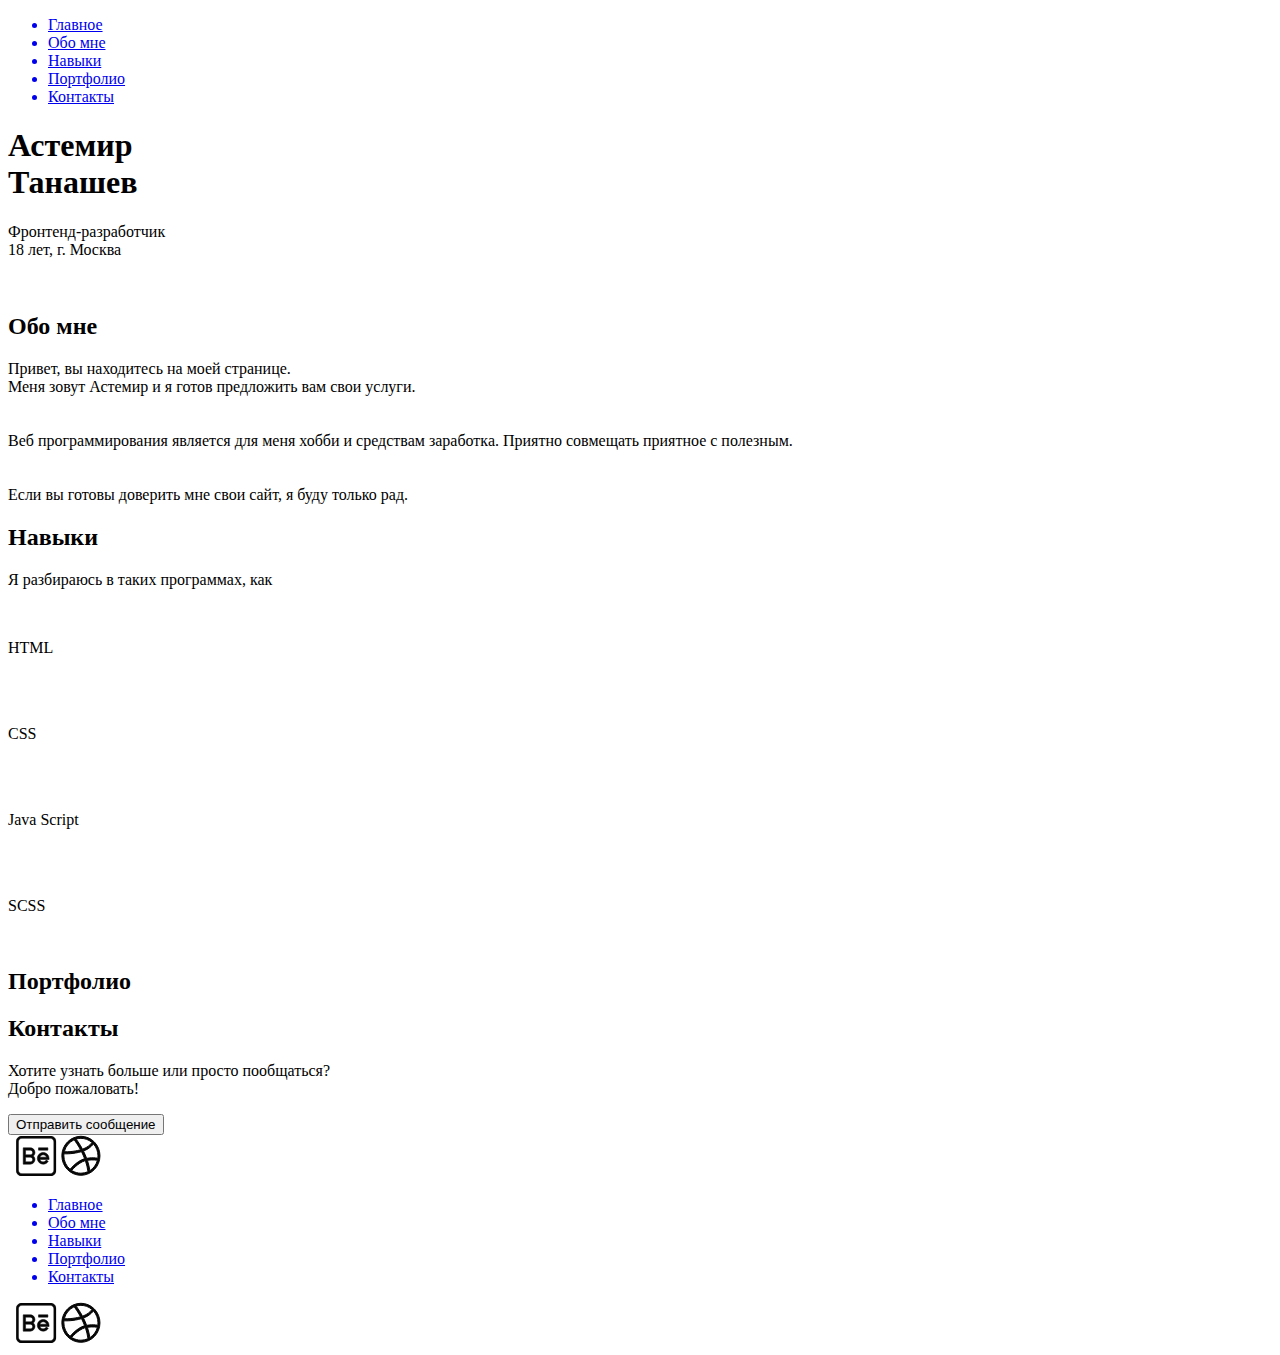
==== Portfolio1/index.html @ bd20d16c "Add files via upload" ====
<!DOCTYPE html>
<html lang="en">

<head>
    <meta charset="UTF-8">
    <meta name="viewport" content="width=device-width, initial-scale=1">
    <title>Astemir Tanashev</title>
    <link rel="stylesheet" href="/css/reset.css">
    <link rel="stylesheet" href="/css/style.css">
    <link href="https://fonts.googleapis.com/css2?family=Rubik:wght@300;400;500;700&display=swap" rel="stylesheet">
</head>

<body>


    <nav class="nav">
        <div class="container">
            <div class="nav-content">
                <ul class="nav-list">
                    <a href="#header">
                        <li>Главное</li>
                    </a>
                    <a href="#aboutme">
                        <li>Обо мне</li>
                    </a>
                    <a href="#skills">
                        <li>Навыки</li>
                    </a>
                    <a href="#portfolio">
                        <li>Портфолио</li>
                    </a>
                    <a href="#contacts">
                        <li>Контакты</li>
                    </a>
                </ul>
            </div>
        </div>
    </nav>
    <!--Гамбургер-->
    <div class="nav-burger-box">
        <div class="nav-burger">
            <span></span>
        </div>
    </div>

    <header class="header" id="header">
        <div class="container">
            <div class="header-content">
                <div class="header-text">
                    <h1 class="header-name">
                        Астемир <br> Танашев
                    </h1>
                    <p class="text-center">
                        Фронтенд-разработчик
                        <br>
                        18 лет, г. Москва
                    </p>
                </div>
                <div class="header-img">
                    <img class="header-img1" src="/img/Img-us-101.jpg" alt="" width="100%" height="">
                </div>
            </div>
        </div>
    </header>

    <section class="aboutme" id="aboutme">
        <div class="container">
            <div class="aboutme-content">
                <div class="aboutme-hdr">
                    <h2 class="hdr">
                        Обо мне
                    </h2>
                </div>
                <div class="aboutme-text">
                    <p class="text-center">
                        Привет, вы находитесь на моей странице. <br>
                        Меня зовут Астемир и я готов предложить вам свои услуги. <br><br><br>
                        Веб программирования является для меня хобби и средствам заработка.
                        Приятно совмещать приятное с полезным. <br><br><br>
                        Если вы готовы доверить мне свои сайт, я буду только рад.
                    </p>
                </div>
            </div>
        </div>
    </section>

    <section class="skills" id="skills">
        <div class="container">
            <div class="skills-hdr">
                <h2 class="hdr">Навыки</h2>
            </div>
            <div class="skills-text">
                <p class="text-center">Я разбираюсь в таких программах, как</p>
            </div>
            <div class="skills-list">
                <div class="skills-box scills-box-html">
                    <img src="/img/html.png" alt="" height="100px">
                    <p>HTML</p>
                    <div class="skills-box-star">
                        <img class="star-active" src="/img/Star.svg" alt="">
                        <img class="star-active" src="/img/Star.svg" alt="">
                        <img class="star-active" src="/img/Star.svg" alt="">
                        <img class="star-active" src="/img/Star.svg" alt="">
                        <img src="/img/Star.svg" alt="">
                    </div>
                </div>
                <div class="skills-box scills-box-html">
                    <img src="/img/css.png" alt="" height="100px">
                    <p>CSS</p>
                    <div class="skills-box-star">
                        <img class="star-active" src="/img/Star.svg" alt="">
                        <img class="star-active" src="/img/Star.svg" alt="">
                        <img class="star-active" src="/img/Star.svg" alt="">
                        <img src="/img/Star.svg" alt="">
                        <img src="/img/Star.svg" alt="">
                    </div>
                </div>
                <div class="skills-box scills-box-html">
                    <img src="/img/icon-js.png" alt="" height="100px">
                    <p>Java Script</p>
                    <div class="skills-box-star">
                        <img class="star-active" src="/img/Star.svg" alt="">
                        <img class="" src="/img/Star.svg" alt="">
                        <img class="" src="/img/Star.svg" alt="">
                        <img src="/img/Star.svg" alt="">
                        <img src="/img/Star.svg" alt="">
                    </div>
                </div>
                <div class="skills-box scills-box-html">
                    <img src="/img/scss.png" alt="" height="100px">
                    <p>SCSS</p>
                    <div class="skills-box-star">
                        <img class="star-active" src="/img/Star.svg" alt="">
                        <img class="star-active" src="/img/Star.svg" alt="">
                        <img class="star-active" src="/img/Star.svg" alt="">
                        <img class="star-active" src="/img/Star.svg" alt="">
                        <img src="/img/Star.svg" alt="">
                    </div>
                </div>
            </div>

        </div>
    </section>

    <section class="portfolio" id="portfolio">
        <div class="container">
            <div class="portfolio-hdr">
                <h2 class="hdr">Портфолио</h2>
            </div>
        </div>
    </section>

    <footer class="contacts" id="contacts">
        <div class="container">
            <div class="container-hdr">
                <h2 class="hdr">Контакты</h2>
            </div>
            <div class="contacts-text">
                <p class="text-center">Хотите узнать больше или просто пообщаться?<br>Добро пожаловать!</p>

            </div>
            <div class="contacts-btn">
                <button class="btn-b">Отправить сообщение</button>
            </div>
            <div class="contacts-list">
                <a href=""><img src="/img/contacts/inst.svg" alt=""></a>
                <a href="https://vk.com/astik1"><img src="/img/contacts/Vk.svg" alt=""></a>
                <a href=""><img src="img/contacts/behance.svg" alt=""></a>
                <a href=""><img src="img/contacts/drible.svg" alt=""></a>
            </div>
        </div>
    </footer>



    <!--Окно навигаций для мобильных устроиств-->
    <div class="nav-mobile">
        <div class="container">
            <ul class="nav-mobile-list">
                <a class="nav-a-active-1" href="#header">
                    <li>Главное</li>
                </a>
                <a class="nav-a-active-2" href="#aboutme">
                    <li>Обо мне</li>
                </a>
                <a class="nav-a-active-3" href="#skills">
                    <li>Навыки</li>
                </a>
                <a class="nav-a-active-4" href="#portfolio">
                    <li>Портфолио</li>
                </a>
                <a class="nav-a-active-5" href="#contacts">
                    <li>Контакты</li>
                </a>
            </ul>
            <div class="contacts-list">
                <a href=""><img src="/img/contacts/inst.svg" alt=""></a>
                <a href="https://vk.com/astik1"><img src="/img/contacts/Vk.svg" alt=""></a>
                <a href=""><img src="img/contacts/behance.svg" alt=""></a>
                <a href=""><img src="img/contacts/drible.svg" alt=""></a>
            </div>
        </div>
    </div>
    
    
    <script src="js/main.js"></script>
    
    
    <!--Подключения JQuery-->
    <script src="https://ajax.googleapis.com/ajax/libs/jquery/2.2.0/jquery.min.js"></script>

    <script>
        //Плавная прокрутка nav
        $(document).ready(function() {
            $(".nav").on("click", "a", function(event) {
                // исключаем стандартную реакцию браузера
                event.preventDefault();

                // получем идентификатор блока из атрибута href
                var id = $(this).attr('href'),

                    // находим высоту, на которой расположен блок
                    top = $(id).offset().top;

                // анимируем переход к блоку, время: 800 мс
                $('body,html').animate({
                    scrollTop: top
                }, 600);
            });
        });

    </script>

</body>

</html>
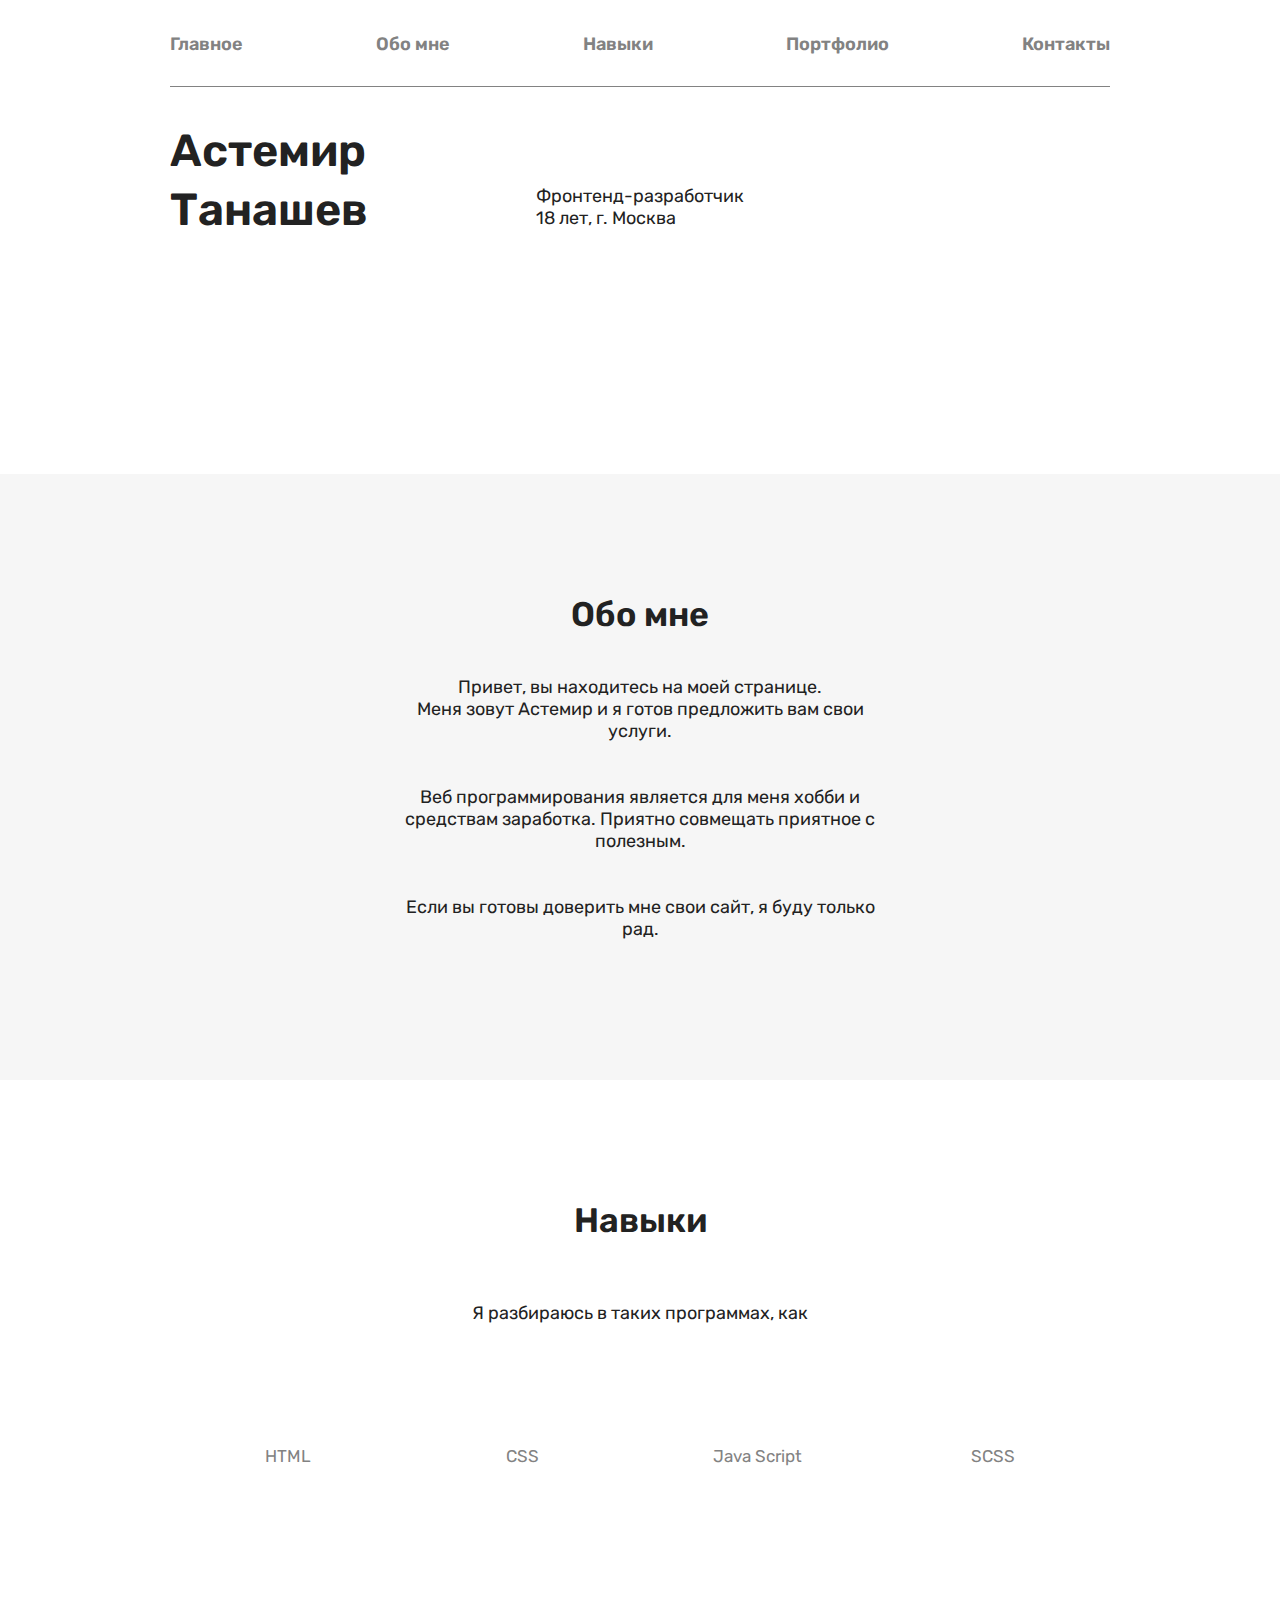
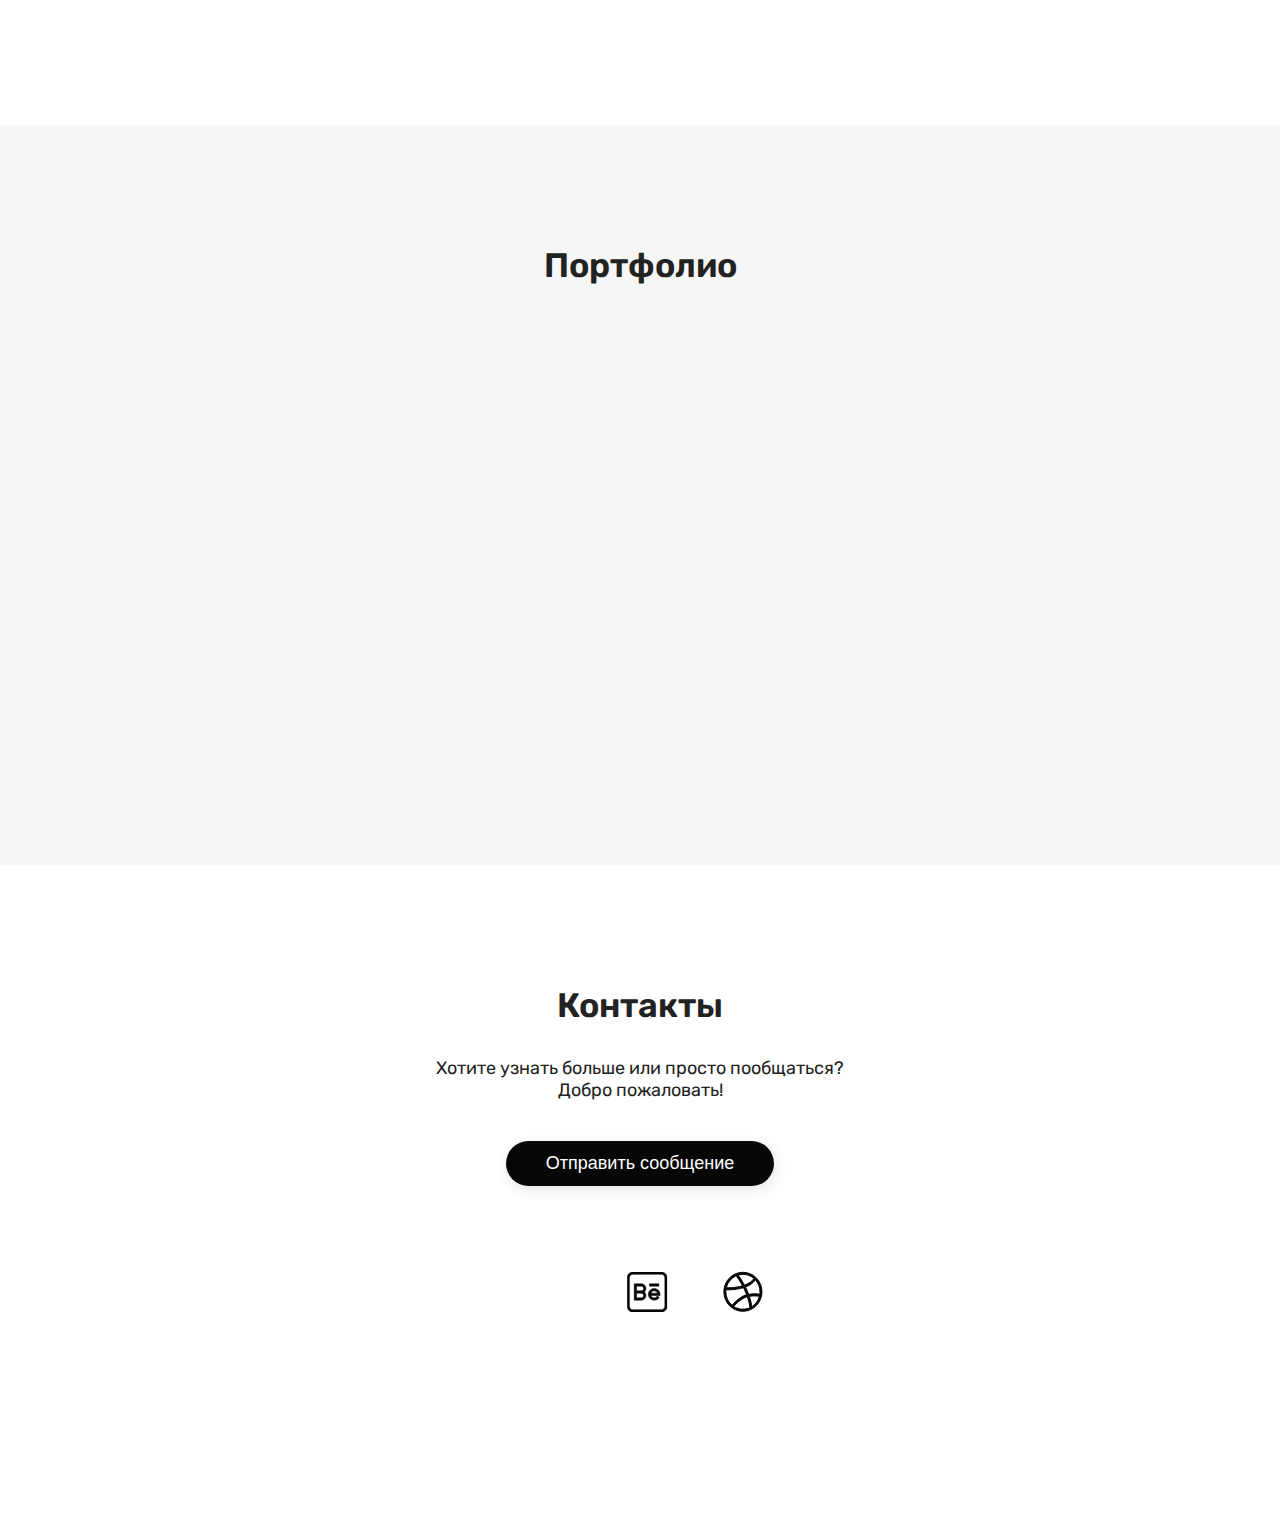
==== commit 3d16c5c9: "Update index.html" ====
--- a/Portfolio1/index.html
+++ b/Portfolio1/index.html
@@ -5,8 +5,8 @@
     <meta charset="UTF-8">
     <meta name="viewport" content="width=device-width, initial-scale=1">
     <title>Astemir Tanashev</title>
-    <link rel="stylesheet" href="/css/reset.css">
-    <link rel="stylesheet" href="/css/style.css">
+    <link rel="stylesheet" href="css/reset.css">
+    <link rel="stylesheet" href="css/style.css">
     <link href="https://fonts.googleapis.com/css2?family=Rubik:wght@300;400;500;700&display=swap" rel="stylesheet">
 </head>
 
--- a/Portfolio1/css/style.css
+++ b/Portfolio1/css/style.css
@@ -0,0 +1,319 @@
+@charset "UTF-8";
+/*Основные настроики*/
+html {
+  font-size: 10px;
+}
+
+body {
+  font-family: "Rubik", sans-serif;
+}
+
+.container {
+  max-width: 940px;
+  margin: 0 auto;
+}
+
+p.text-center {
+  font-size: 18px;
+  line-height: 22px;
+  font-weight: 400;
+}
+
+h2.hdr {
+  font-family: "Rubik", sans-serif;
+  font-size: 34px;
+  font-weight: 600;
+  line-height: 42px;
+  text-align: center;
+}
+
+.activ {
+  color: #070707;
+}
+
+/*Панель навигаций*/
+.nav {
+  z-index: 99;
+  width: 100%;
+  position: fixed;
+  text-align: center;
+  background: #fff;
+}
+.nav-content {
+  padding: 3.3rem 0 3.1rem 0;
+  border-bottom: 1.5px solid #828282;
+  font-size: 18px;
+  line-height: 22px;
+  font-weight: 600;
+}
+.nav-list {
+  display: -moz-flex;
+  display: -ms-flex;
+  display: -o-flex;
+  display: flex;
+  justify-content: space-between;
+}
+.nav-list a {
+  color: #828282;
+}
+.nav-list a:active, .nav-list a:hover {
+  color: #070707;
+}
+.nav-burger {
+  display: -moz-flex;
+  display: -ms-flex;
+  display: -o-flex;
+  display: flex;
+  flex-direction: column;
+  position: relative;
+  top: 8px;
+  width: 100%;
+  height: 4px;
+  background-color: #070707;
+  transition: background-color 0.2s ease-in;
+}
+.nav-burger-box {
+  z-index: 99;
+  display: none;
+  position: fixed;
+  top: 5rem;
+  right: 4rem;
+  width: 33px;
+  height: 20px;
+}
+.nav-burger::before, .nav-burger::after {
+  content: "";
+  position: absolute;
+  top: -10px;
+  width: 100%;
+  height: 4px;
+  background-color: #070707;
+  transition: transform 0.2s ease-in, top 0.2s linear 0.2s;
+}
+.nav-burger::before {
+  top: 10px;
+}
+
+.nav-burger.nav-burger-active {
+  background-color: transparent;
+  transition: background-color 0.2s ease-in;
+}
+.nav-burger.nav-burger-active::before {
+  background-color: #828282;
+  transform: rotate(45deg);
+  top: 0;
+  transition: top 0.2s linear, transform 0.2s ease-in 0.2s;
+}
+.nav-burger.nav-burger-active::after {
+  background-color: #828282;
+  transform: rotate(-45deg);
+  top: 0;
+  transition: top 0.2s linear, transform 0.22s ease-in 0.2s;
+}
+
+/*Панель навигаций*/
+.header {
+  padding: 9.5rem 0;
+}
+.header-content {
+  margin: 9rem 0;
+}
+.header-text {
+  position: relative;
+  display: -moz-flex;
+  display: -ms-flex;
+  display: -o-flex;
+  display: flex;
+  align-items: flex-end;
+}
+.header-text h1 {
+  position: absolute;
+  font-size: 45px;
+  line-height: 59px;
+  font-weight: 600;
+  bottom: -10px;
+}
+.header-text p {
+  margin: 0 auto;
+}
+.header-img {
+  margin-top: 5rem;
+}
+
+/*Панель навигаций*/
+.aboutme {
+  background: #F6F6F6;
+  padding: 12rem 0 10rem 0;
+}
+.aboutme-text {
+  width: 53%;
+  text-align: center;
+  margin: 4rem auto;
+}
+
+/*Навыки*/
+.skills {
+  text-align: center;
+  padding: 12rem 0 11rem 0;
+}
+.skills-hdr {
+  margin: 0rem 0 6rem 0;
+}
+.skills-list {
+  display: -moz-flex;
+  display: -ms-flex;
+  display: -o-flex;
+  display: flex;
+  justify-content: space-between;
+  flex-wrap: wrap;
+  margin-top: 8.7rem;
+}
+.skills-list p {
+  font-size: 17px;
+  line-height: 17px;
+  text-align: center;
+  color: #828282;
+  margin: 2.7rem 0 4rem 0;
+}
+.skills-box {
+  width: 25%;
+  margin-bottom: 10rem;
+}
+.skills-box-star img {
+  margin-right: 0.9rem;
+}
+
+.star-active {
+  filter: invert(80%);
+}
+
+/*Портфолио*/
+.portfolio {
+  background: #F6F6F6;
+  padding: 12rem 0;
+  height: 50rem;
+}
+
+/*Контакты*/
+.contacts {
+  padding: 12rem 0;
+  text-align: center;
+}
+.contacts-text {
+  margin: 3rem 0 4rem 0;
+}
+.contacts-btn .btn-b {
+  background: #070707;
+  padding: 12px 40px;
+  box-shadow: 2px 4px 15px rgba(0, 0, 0, 0.1);
+  border-radius: 50px;
+  color: #fff;
+  font-size: 18px;
+}
+.contacts-list {
+  display: -moz-flex;
+  display: -ms-flex;
+  display: -o-flex;
+  display: flex;
+  align-items: center;
+  justify-content: space-around;
+  width: 30rem;
+  margin: 8.5rem auto;
+}
+
+.nav-mobile {
+  display: none;
+  z-index: 50;
+  position: fixed;
+  top: 0;
+  background-color: #fff;
+  width: 100%;
+  height: 100vh;
+}
+.nav-mobile-list {
+  display: -moz-flex;
+  display: -ms-flex;
+  display: -o-flex;
+  display: flex;
+  flex-direction: column;
+  justify-content: space-between;
+  font-size: 34px;
+  margin: 5rem 0 15rem 3rem;
+}
+.nav-mobile-list a {
+  margin-bottom: 6rem;
+  color: #828282;
+}
+.nav-mobile-list a:active, .nav-mobile-list a:hover {
+  color: #070707;
+}
+
+.nav-mobile-active {
+  display: block;
+}
+
+@media screen and (max-width: 991px) {
+  .container {
+    max-width: 720px;
+  }
+
+  .skills-list {
+    flex-wrap: wrap;
+  }
+  .skills-box {
+    width: 50%;
+  }
+}
+@media screen and (max-width: 768px) {
+  .container {
+    max-width: 580px;
+  }
+
+  .nav {
+    display: none;
+  }
+
+  .nav-burger-box {
+    display: block;
+  }
+
+  .header {
+    padding: 0;
+  }
+  .header-text p {
+    margin-right: 0;
+  }
+}
+@media screen and (max-width: 480px) {
+  .container {
+    max-width: 360px;
+  }
+
+  .header {
+    padding: 0;
+  }
+  .header-content {
+    margin-top: 2rem;
+  }
+  .header-text {
+    flex-direction: column;
+    justify-content: flex-start;
+  }
+  .header-text h1 {
+    position: relative;
+    margin-right: auto;
+    margin-bottom: 2rem;
+  }
+  .header-text p {
+    margin-right: auto;
+    margin-left: 0;
+  }
+
+  .aboutme-text {
+    width: 100%;
+  }
+
+  .skills-box {
+    width: 100%;
+  }
+}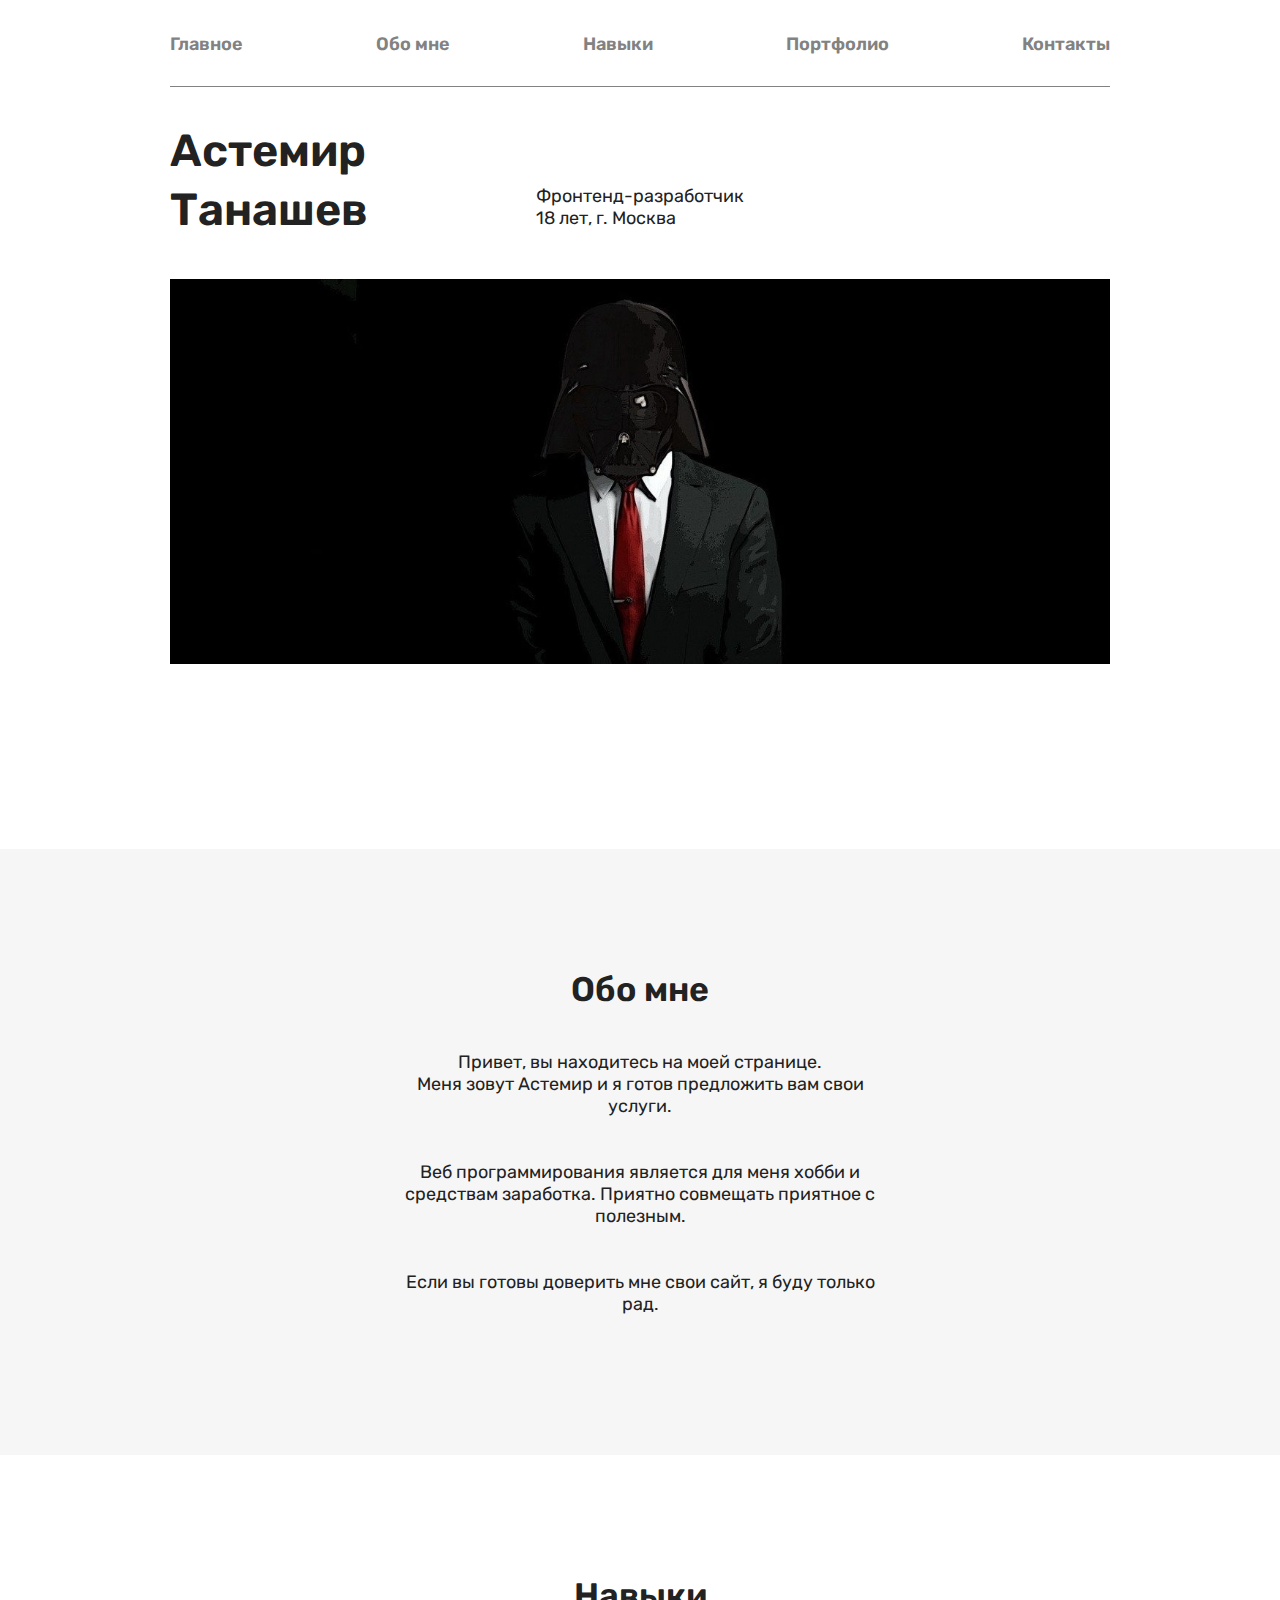
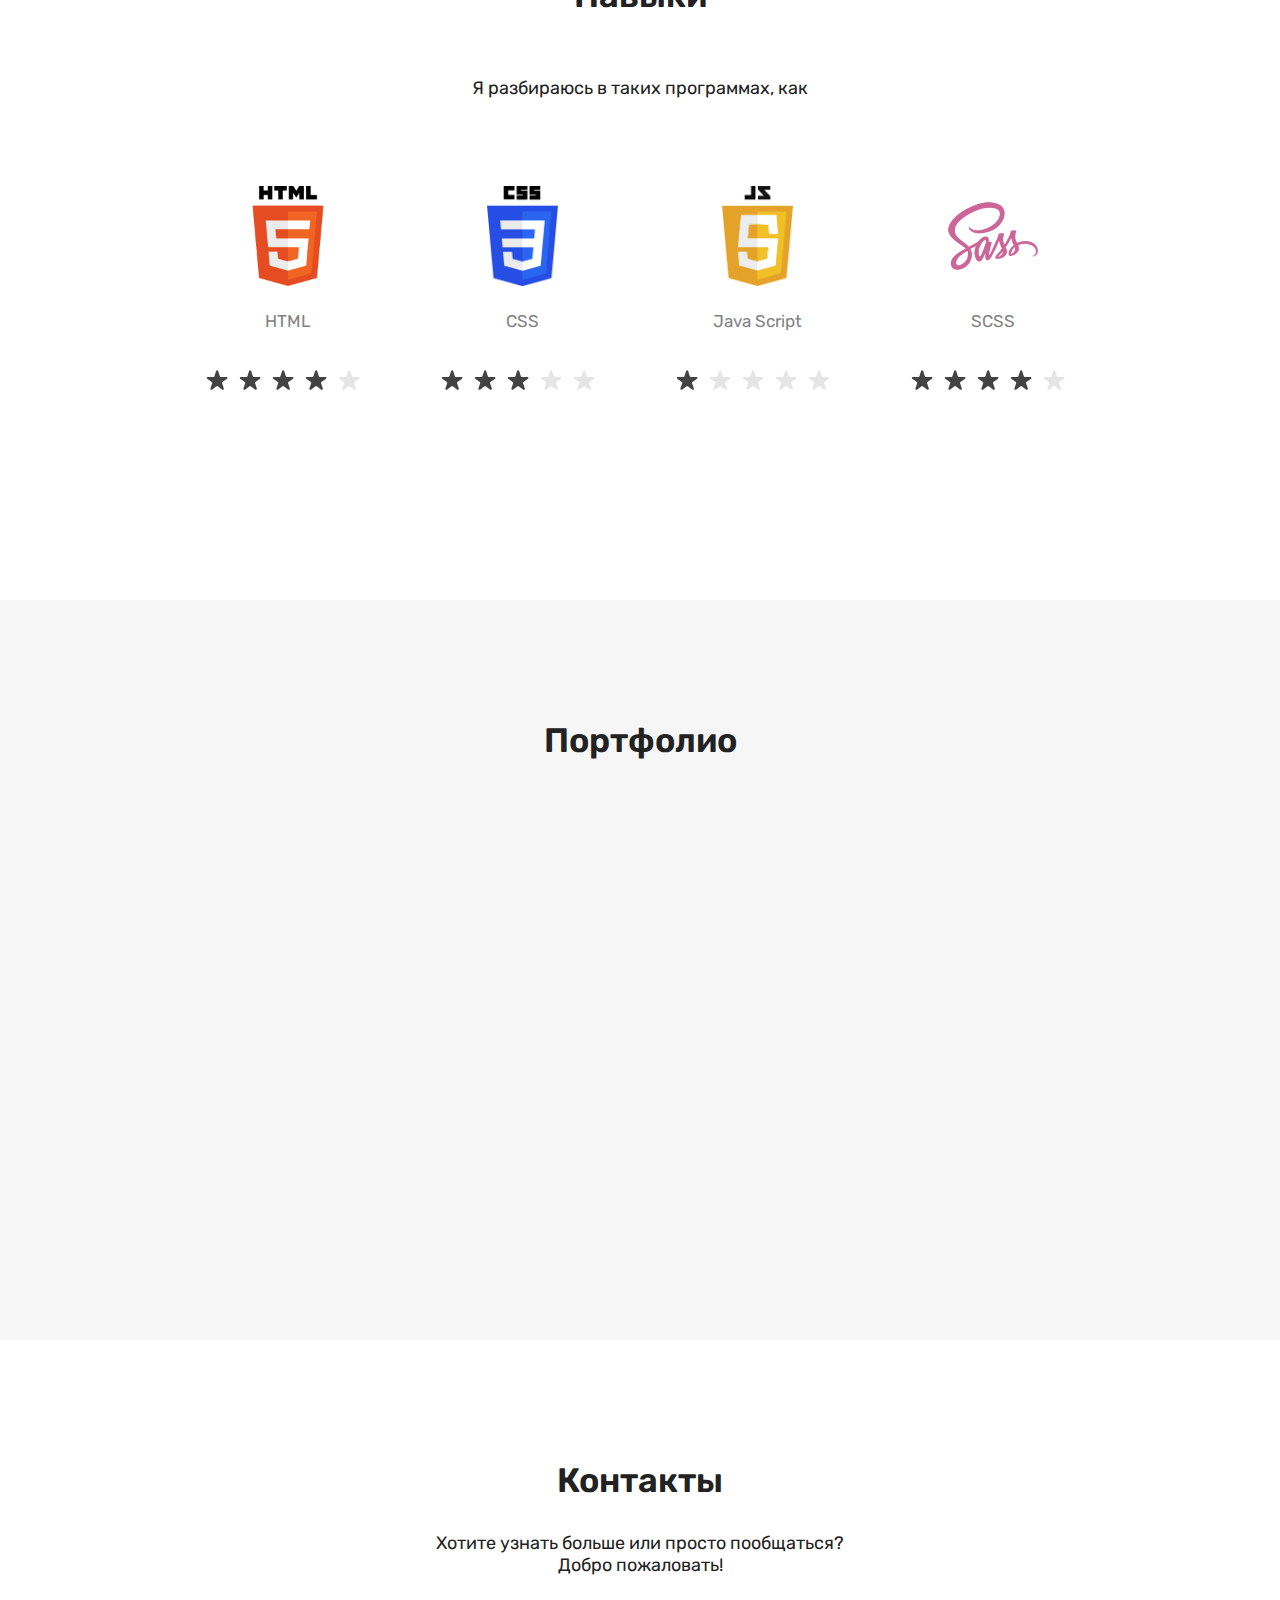
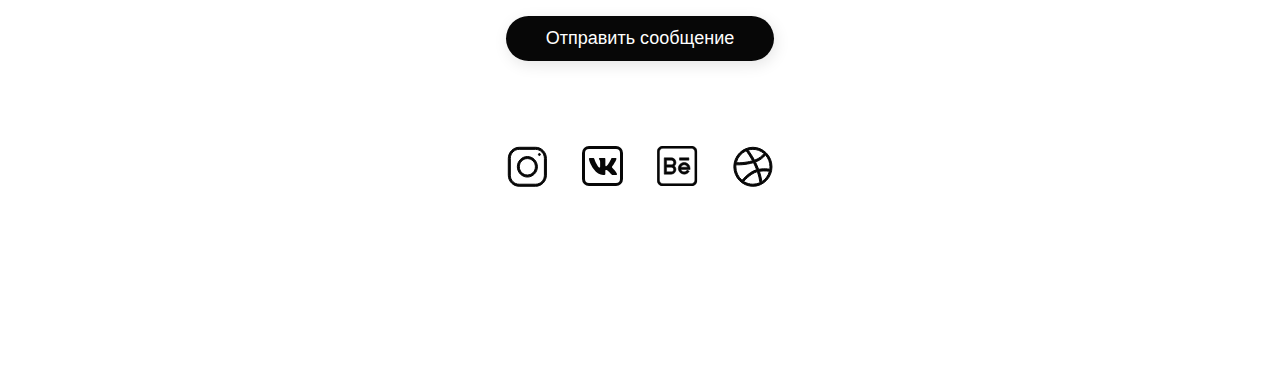
==== commit 229d41de: "Update index.html" ====
--- a/Portfolio1/index.html
+++ b/Portfolio1/index.html
@@ -57,7 +57,7 @@
                     </p>
                 </div>
                 <div class="header-img">
-                    <img class="header-img1" src="/img/Img-us-101.jpg" alt="" width="100%" height="">
+                    <img class="header-img1" src="img/Img-us-101.jpg" alt="" width="100%" height="">
                 </div>
             </div>
         </div>
@@ -94,47 +94,47 @@
             </div>
             <div class="skills-list">
                 <div class="skills-box scills-box-html">
-                    <img src="/img/html.png" alt="" height="100px">
+                    <img src="img/html.png" alt="" height="100px">
                     <p>HTML</p>
                     <div class="skills-box-star">
-                        <img class="star-active" src="/img/Star.svg" alt="">
-                        <img class="star-active" src="/img/Star.svg" alt="">
-                        <img class="star-active" src="/img/Star.svg" alt="">
-                        <img class="star-active" src="/img/Star.svg" alt="">
-                        <img src="/img/Star.svg" alt="">
-                    </div>
-                </div>
-                <div class="skills-box scills-box-html">
-                    <img src="/img/css.png" alt="" height="100px">
+                        <img class="star-active" src="img/Star.svg" alt="">
+                        <img class="star-active" src="img/Star.svg" alt="">
+                        <img class="star-active" src="img/Star.svg" alt="">
+                        <img class="star-active" src="img/Star.svg" alt="">
+                        <img src="img/Star.svg" alt="">
+                    </div>
+                </div>
+                <div class="skills-box scills-box-html">
+                    <img src="img/css.png" alt="" height="100px">
                     <p>CSS</p>
                     <div class="skills-box-star">
-                        <img class="star-active" src="/img/Star.svg" alt="">
-                        <img class="star-active" src="/img/Star.svg" alt="">
-                        <img class="star-active" src="/img/Star.svg" alt="">
-                        <img src="/img/Star.svg" alt="">
-                        <img src="/img/Star.svg" alt="">
-                    </div>
-                </div>
-                <div class="skills-box scills-box-html">
-                    <img src="/img/icon-js.png" alt="" height="100px">
+                        <img class="star-active" src="img/Star.svg" alt="">
+                        <img class="star-active" src="img/Star.svg" alt="">
+                        <img class="star-active" src="img/Star.svg" alt="">
+                        <img src="img/Star.svg" alt="">
+                        <img src="img/Star.svg" alt="">
+                    </div>
+                </div>
+                <div class="skills-box scills-box-html">
+                    <img src="img/icon-js.png" alt="" height="100px">
                     <p>Java Script</p>
                     <div class="skills-box-star">
-                        <img class="star-active" src="/img/Star.svg" alt="">
-                        <img class="" src="/img/Star.svg" alt="">
-                        <img class="" src="/img/Star.svg" alt="">
-                        <img src="/img/Star.svg" alt="">
-                        <img src="/img/Star.svg" alt="">
-                    </div>
-                </div>
-                <div class="skills-box scills-box-html">
-                    <img src="/img/scss.png" alt="" height="100px">
+                        <img class="star-active" src="img/Star.svg" alt="">
+                        <img class="" src="img/Star.svg" alt="">
+                        <img class="" src="img/Star.svg" alt="">
+                        <img src="img/Star.svg" alt="">
+                        <img src="img/Star.svg" alt="">
+                    </div>
+                </div>
+                <div class="skills-box scills-box-html">
+                    <img src="img/scss.png" alt="" height="100px">
                     <p>SCSS</p>
                     <div class="skills-box-star">
-                        <img class="star-active" src="/img/Star.svg" alt="">
-                        <img class="star-active" src="/img/Star.svg" alt="">
-                        <img class="star-active" src="/img/Star.svg" alt="">
-                        <img class="star-active" src="/img/Star.svg" alt="">
-                        <img src="/img/Star.svg" alt="">
+                        <img class="star-active" src="img/Star.svg" alt="">
+                        <img class="star-active" src="img/Star.svg" alt="">
+                        <img class="star-active" src="img/Star.svg" alt="">
+                        <img class="star-active" src="img/Star.svg" alt="">
+                        <img src="img/Star.svg" alt="">
                     </div>
                 </div>
             </div>
@@ -163,8 +163,8 @@
                 <button class="btn-b">Отправить сообщение</button>
             </div>
             <div class="contacts-list">
-                <a href=""><img src="/img/contacts/inst.svg" alt=""></a>
-                <a href="https://vk.com/astik1"><img src="/img/contacts/Vk.svg" alt=""></a>
+                <a href=""><img src="img/contacts/inst.svg" alt=""></a>
+                <a href="https://vk.com/astik1"><img src="img/contacts/Vk.svg" alt=""></a>
                 <a href=""><img src="img/contacts/behance.svg" alt=""></a>
                 <a href=""><img src="img/contacts/drible.svg" alt=""></a>
             </div>
@@ -194,8 +194,8 @@
                 </a>
             </ul>
             <div class="contacts-list">
-                <a href=""><img src="/img/contacts/inst.svg" alt=""></a>
-                <a href="https://vk.com/astik1"><img src="/img/contacts/Vk.svg" alt=""></a>
+                <a href=""><img src="img/contacts/inst.svg" alt=""></a>
+                <a href="https://vk.com/astik1"><img src="img/contacts/Vk.svg" alt=""></a>
                 <a href=""><img src="img/contacts/behance.svg" alt=""></a>
                 <a href=""><img src="img/contacts/drible.svg" alt=""></a>
             </div>
--- a/Portfolio1/css/style.css
+++ b/Portfolio1/css/style.css
@@ -238,7 +238,7 @@
   flex-direction: column;
   justify-content: space-between;
   font-size: 34px;
-  margin: 5rem 0 15rem 3rem;
+  margin: 4.5rem 0 15rem 3rem;
 }
 .nav-mobile-list a {
   margin-bottom: 6rem;
@@ -316,4 +316,4 @@
   .skills-box {
     width: 100%;
   }
-}+}
